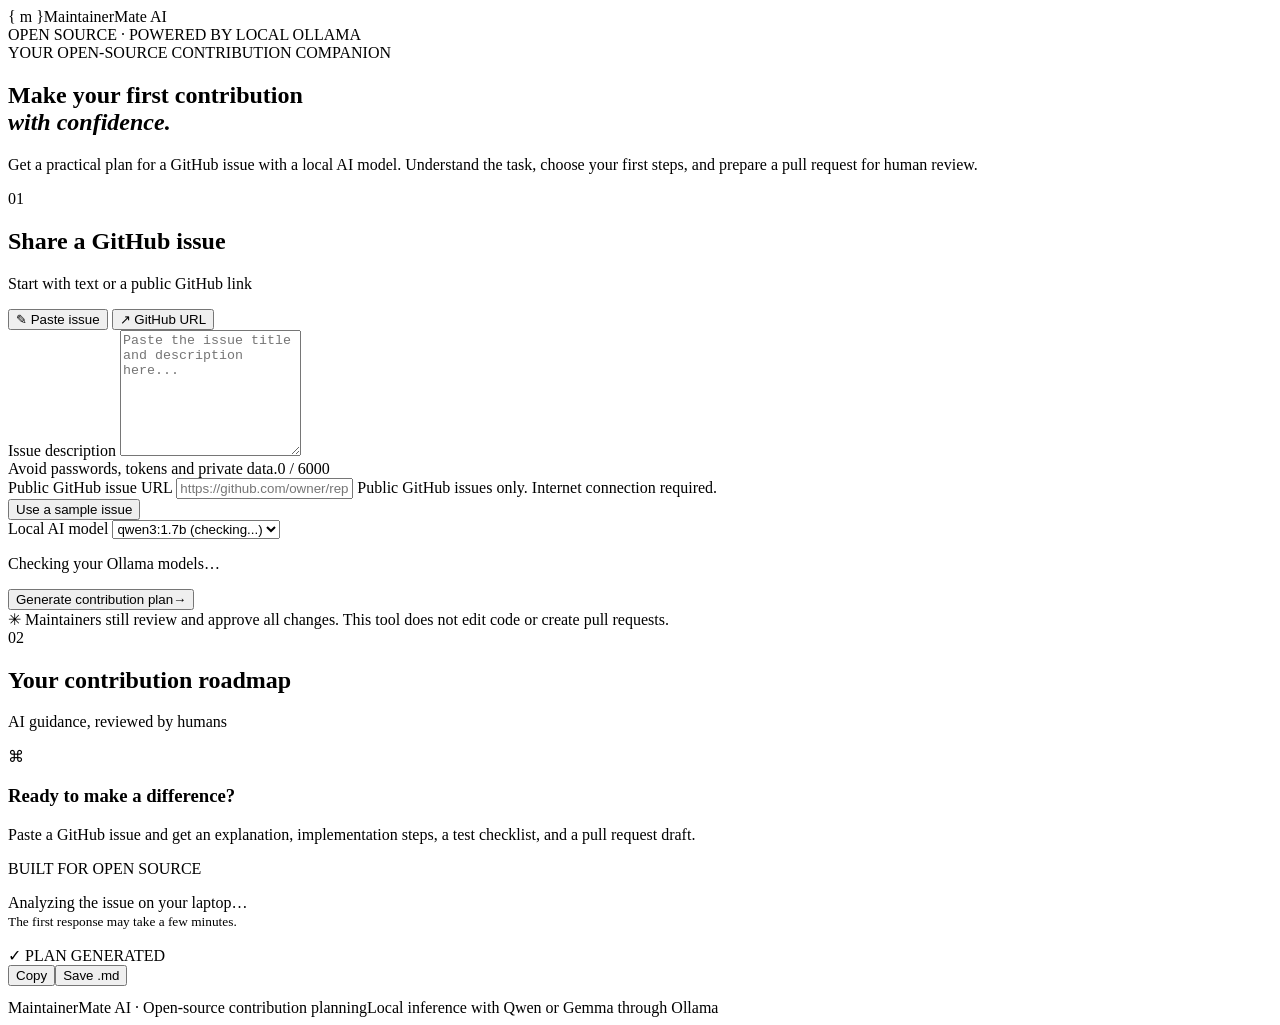
==== app/static/index.html @ 1f7c4aff "Prepare MaintainerMate for MIT open-source release" ====
<!doctype html>
<html lang="en">
<head>
  <meta charset="utf-8" />
  <meta name="viewport" content="width=device-width,initial-scale=1" />
  <meta name="theme-color" content="#533E80" />
  <title>MaintainerMate AI | Open-source issue assistant</title>
  <link rel="stylesheet" href="/static/style.css" />
</head>
<body>
  <div class="background-orb orb-one"></div><div class="background-orb orb-two"></div>
  <div class="shell">
    <header class="masthead">
      <div class="brand"><span class="brand-icon">{ m }</span><span>MaintainerMate<span class="brand-suffix"> AI</span></span></div>
      <span class="hack-tag">OPEN SOURCE · POWERED BY LOCAL OLLAMA</span>
    </header>
    <main>
      <section class="hero">
        <div class="eyebrow"><span class="pulse"></span> YOUR OPEN-SOURCE CONTRIBUTION COMPANION</div>
        <h1>Make your first contribution<br /><em>with confidence.</em></h1>
        <p>Get a practical plan for a GitHub issue with a local AI model. Understand the task, choose your first steps, and prepare a pull request for human review.</p>
      </section>
      <div class="workspace">
        <section class="panel entry-panel" aria-labelledby="entry-title">
          <div class="panel-heading"><span class="step-number">01</span><div><h2 id="entry-title">Share a GitHub issue</h2><p>Start with text or a public GitHub link</p></div></div>
          <div class="tab-buttons" role="group" aria-label="Issue input method">
            <button id="paste-tab" class="tab selected" type="button" aria-pressed="true">✎ Paste issue</button>
            <button id="url-tab" class="tab" type="button" aria-pressed="false">↗ GitHub URL</button>
          </div>
          <form id="analyze-form">
            <div id="text-field" class="field">
              <label for="issue-text">Issue description</label>
              <textarea id="issue-text" rows="8" maxlength="6000" placeholder="Paste the issue title and description here..."></textarea>
              <div class="field-bottom"><span class="hint">Avoid passwords, tokens and private data.</span><span id="char-count" class="hint">0 / 6000</span></div>
            </div>
            <div id="url-field" class="field hidden">
              <label for="issue-url">Public GitHub issue URL</label>
              <input id="issue-url" type="url" placeholder="https://github.com/owner/repo/issues/123" />
              <span class="hint">Public GitHub issues only. Internet connection required.</span>
            </div>
            <button id="sample-button" class="secondary-button" type="button">Use a sample issue</button>
            <div class="field model-field">
              <label for="model-select">Local AI model</label>
              <select id="model-select" aria-describedby="runtime-status"><option value="qwen3:1.7b">qwen3:1.7b (checking...)</option></select>
              <p id="runtime-status" class="hint" role="status">Checking your Ollama models…</p>
            </div>
            <button id="run-button" class="primary-button" type="submit"><span id="run-label">Generate contribution plan</span><span aria-hidden="true">→</span></button>
          </form>
          <div class="footnote"><span>✳</span> Maintainers still review and approve all changes. This tool does not edit code or create pull requests.</div>
        </section>
        <section class="panel result-panel" aria-labelledby="result-title">
          <div class="panel-heading"><span class="step-number alt">02</span><div><h2 id="result-title">Your contribution roadmap</h2><p>AI guidance, reviewed by humans</p></div></div>
          <div id="result-empty" class="result-empty">
            <div class="empty-icon">⌘</div><h3>Ready to make a difference?</h3>
            <p>Paste a GitHub issue and get an explanation, implementation steps, a test checklist, and a pull request draft.</p>
            <div class="mini-chip">BUILT FOR OPEN SOURCE</div>
          </div>
          <div id="result-loading" class="hidden loading-state" role="status"><div class="loader"></div><p>Analyzing the issue on your laptop…<br /><small>The first response may take a few minutes.</small></p></div>
          <div id="result-ready" class="hidden" aria-live="polite"><div class="result-topline"><span class="success-chip">✓ PLAN GENERATED</span><div class="actions"><button id="copy-button" class="copy-button" type="button">Copy</button><button id="download-button" class="copy-button" type="button">Save .md</button></div></div><pre id="result-text"></pre><div class="result-meta" id="result-meta"></div></div>
          <div id="result-error" class="hidden error-message" role="alert"></div>
        </section>
      </div>
      <footer><span>MaintainerMate AI · Open-source contribution planning</span><span>Local inference with Qwen or Gemma through Ollama</span></footer>
    </main>
  </div>
  <script src="/static/app.js"></script>
</body>
</html>
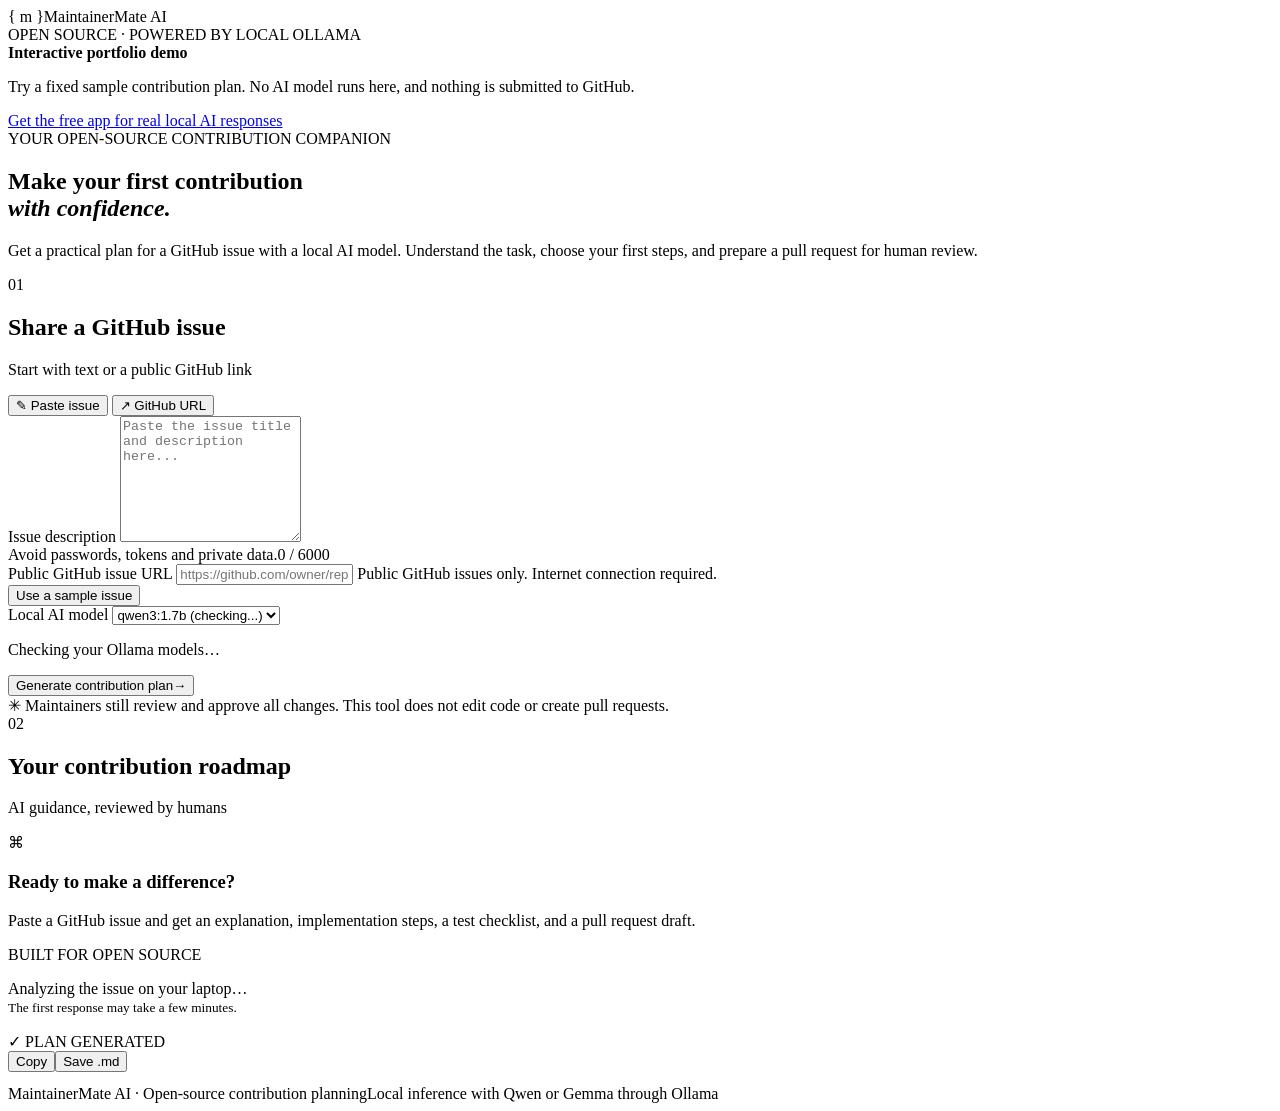
==== commit 39293982: "Add free sample-only GitHub Pages visitor demo" ====
--- a/app/static/index.html
+++ b/app/static/index.html
@@ -15,6 +15,11 @@
       <span class="hack-tag">OPEN SOURCE · POWERED BY LOCAL OLLAMA</span>
     </header>
     <main>
+      <aside id="demo-banner" class="demo-banner hidden" aria-label="About this demo">
+        <strong>Interactive portfolio demo</strong>
+        <p>Try a fixed sample contribution plan. No AI model runs here, and nothing is submitted to GitHub.</p>
+        <a href="https://github.com/graceomolola001-cmyk/maintainermate#in-your-browser">Get the free app for real local AI responses</a>
+      </aside>
       <section class="hero">
         <div class="eyebrow"><span class="pulse"></span> YOUR OPEN-SOURCE CONTRIBUTION COMPANION</div>
         <h1>Make your first contribution<br /><em>with confidence.</em></h1>
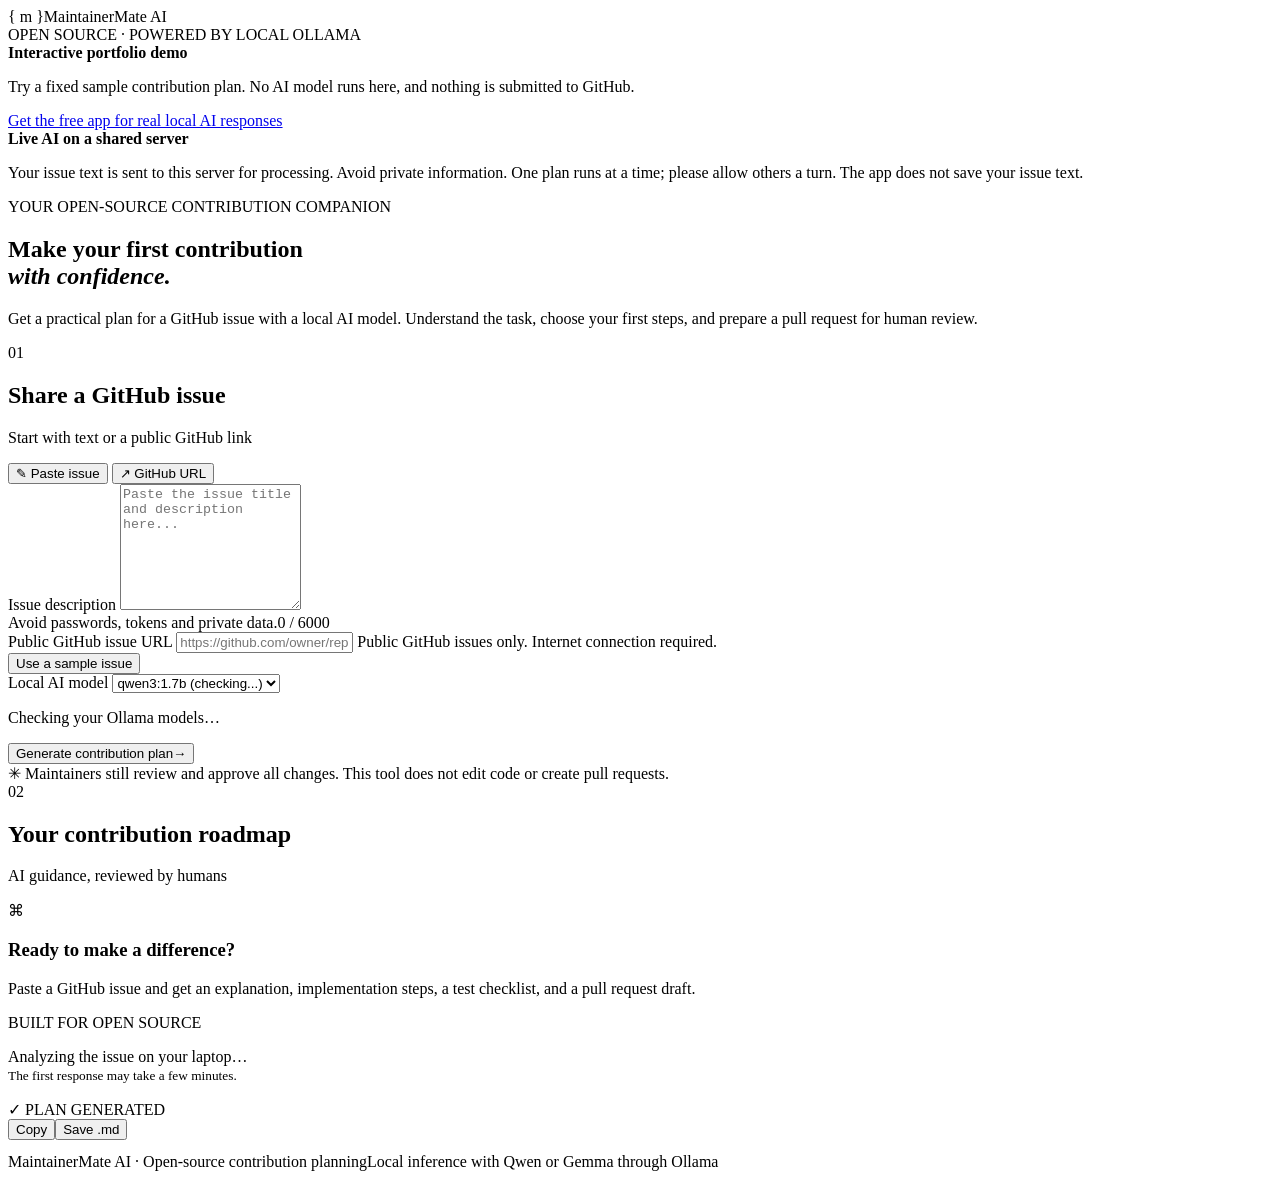
==== commit b96c3741: "Prepare guarded Docker deployment for hosted Ollama inference" ====
--- a/app/static/index.html
+++ b/app/static/index.html
@@ -19,6 +19,10 @@
         <strong>Interactive portfolio demo</strong>
         <p>Try a fixed sample contribution plan. No AI model runs here, and nothing is submitted to GitHub.</p>
         <a href="https://github.com/graceomolola001-cmyk/maintainermate#in-your-browser">Get the free app for real local AI responses</a>
+      </aside>
+      <aside id="hosted-banner" class="demo-banner hidden" aria-label="Shared AI server">
+        <strong>Live AI on a shared server</strong>
+        <p>Your issue text is sent to this server for processing. Avoid private information. One plan runs at a time; please allow others a turn. The app does not save your issue text.</p>
       </aside>
       <section class="hero">
         <div class="eyebrow"><span class="pulse"></span> YOUR OPEN-SOURCE CONTRIBUTION COMPANION</div>
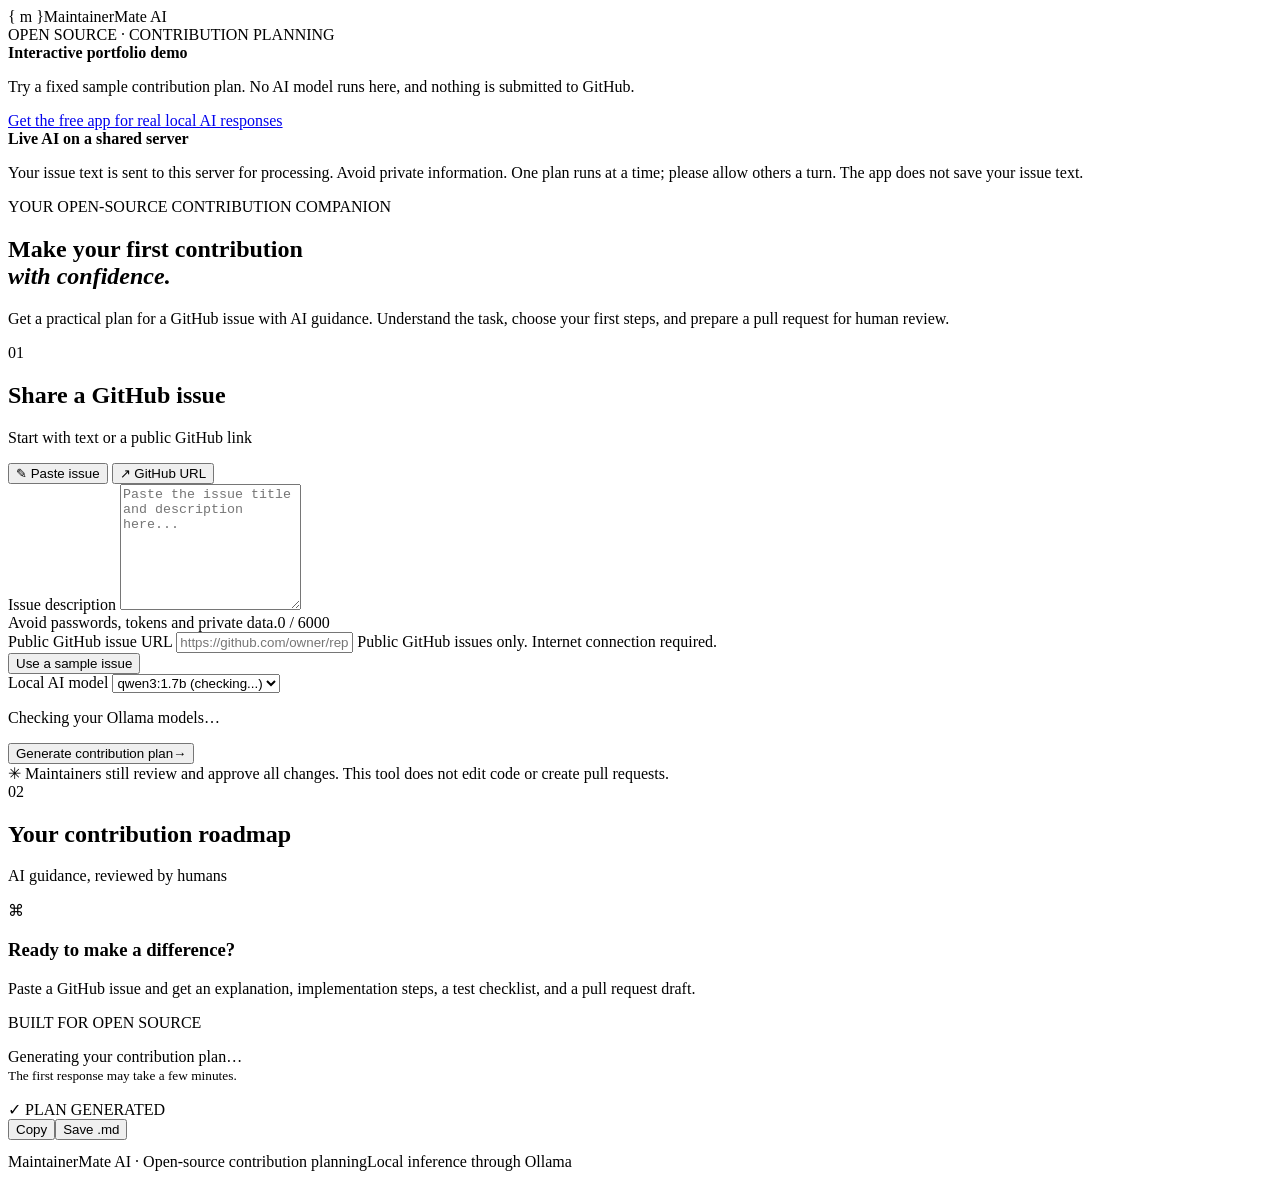
==== commit b0e83ee2: "Add free-plan Render deployment with server-side Groq integration" ====
--- a/app/static/index.html
+++ b/app/static/index.html
@@ -12,7 +12,7 @@
   <div class="shell">
     <header class="masthead">
       <div class="brand"><span class="brand-icon">{ m }</span><span>MaintainerMate<span class="brand-suffix"> AI</span></span></div>
-      <span class="hack-tag">OPEN SOURCE · POWERED BY LOCAL OLLAMA</span>
+      <span class="hack-tag">OPEN SOURCE · CONTRIBUTION PLANNING</span>
     </header>
     <main>
       <aside id="demo-banner" class="demo-banner hidden" aria-label="About this demo">
@@ -27,7 +27,7 @@
       <section class="hero">
         <div class="eyebrow"><span class="pulse"></span> YOUR OPEN-SOURCE CONTRIBUTION COMPANION</div>
         <h1>Make your first contribution<br /><em>with confidence.</em></h1>
-        <p>Get a practical plan for a GitHub issue with a local AI model. Understand the task, choose your first steps, and prepare a pull request for human review.</p>
+        <p>Get a practical plan for a GitHub issue with AI guidance. Understand the task, choose your first steps, and prepare a pull request for human review.</p>
       </section>
       <div class="workspace">
         <section class="panel entry-panel" aria-labelledby="entry-title">
@@ -49,7 +49,7 @@
             </div>
             <button id="sample-button" class="secondary-button" type="button">Use a sample issue</button>
             <div class="field model-field">
-              <label for="model-select">Local AI model</label>
+              <label id="model-label" for="model-select">Local AI model</label>
               <select id="model-select" aria-describedby="runtime-status"><option value="qwen3:1.7b">qwen3:1.7b (checking...)</option></select>
               <p id="runtime-status" class="hint" role="status">Checking your Ollama models…</p>
             </div>
@@ -64,12 +64,12 @@
             <p>Paste a GitHub issue and get an explanation, implementation steps, a test checklist, and a pull request draft.</p>
             <div class="mini-chip">BUILT FOR OPEN SOURCE</div>
           </div>
-          <div id="result-loading" class="hidden loading-state" role="status"><div class="loader"></div><p>Analyzing the issue on your laptop…<br /><small>The first response may take a few minutes.</small></p></div>
+          <div id="result-loading" class="hidden loading-state" role="status"><div class="loader"></div><p>Generating your contribution plan…<br /><small>The first response may take a few minutes.</small></p></div>
           <div id="result-ready" class="hidden" aria-live="polite"><div class="result-topline"><span class="success-chip">✓ PLAN GENERATED</span><div class="actions"><button id="copy-button" class="copy-button" type="button">Copy</button><button id="download-button" class="copy-button" type="button">Save .md</button></div></div><pre id="result-text"></pre><div class="result-meta" id="result-meta"></div></div>
           <div id="result-error" class="hidden error-message" role="alert"></div>
         </section>
       </div>
-      <footer><span>MaintainerMate AI · Open-source contribution planning</span><span>Local inference with Qwen or Gemma through Ollama</span></footer>
+      <footer><span>MaintainerMate AI · Open-source contribution planning</span><span id="inference-note">Local inference through Ollama</span></footer>
     </main>
   </div>
   <script src="/static/app.js"></script>
